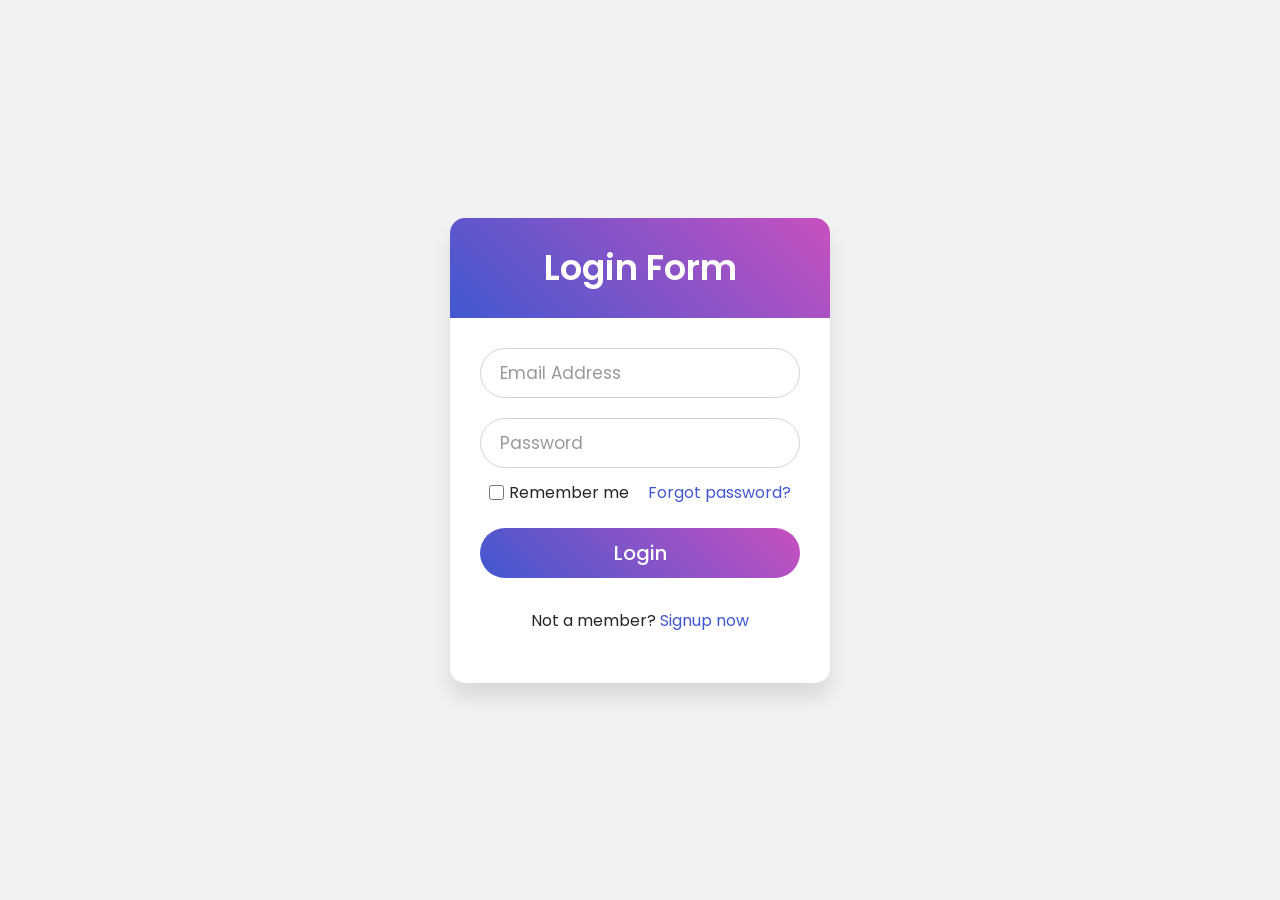
==== index.html @ 16fe7172 "updated" ====
<!DOCTYPE html>
<html lang="en" dir="ltr">
  <head>
    <meta charset="utf-8">
    <link rel="stylesheet" href="login.css">
  </head>
  <body>
    <div class="wrapper">
      <div class="title">
Login Form</div>
<form action="#">
        <div class="field">
          <input type="text" required>
          <label>Email Address</label>
        </div>
<div class="field">
          <input type="password" required>
          <label>Password</label>
        </div>
<div class="content">
          <div class="checkbox">
            <input type="checkbox" id="remember-me">
            <label for="remember-me">Remember me</label>
          </div>
<div class="pass-link">
<a href="#">Forgot password?</a></div>
</div>
<div class="field">
          <input type="submit" value="Login">
        </div>
<div class="signup-link">
Not a member? <a href="#">Signup now</a></div>
</form>
</div>
</body>
</html>
---- login.css ----
@import url('https://fonts.googleapis.com/css?family=Poppins:400,500,600,700&display=swap');
*{
  margin: 0;
  padding: 0;
  box-sizing: border-box;
  font-family: 'Poppins', sans-serif;
}
html,body{
  display: grid;
  height: 100%;
  width: 100%;
  place-items: center;
  background: #f2f2f2;
}
::selection{
  background: #4158d0;
  color: #fff;
}
.wrapper{
  width: 380px;
  background: #fff;
  border-radius: 15px;
  box-shadow: 0px 15px 20px rgba(0,0,0,0.1);
}
.wrapper .title{
  font-size: 35px;
  font-weight: 600;
  text-align: center;
  line-height: 100px;
  color: #fff;
  user-select: none;
  border-radius: 15px 15px 0 0;
  background: linear-gradient(-135deg, #c850c0, #4158d0);
}
.wrapper form{
  padding: 10px 30px 50px 30px;
}
.wrapper form .field{
  height: 50px;
  width: 100%;
  margin-top: 20px;
  position: relative;
}
.wrapper form .field input{
  height: 100%;
  width: 100%;
  outline: none;
  font-size: 17px;
  padding-left: 20px;
  border: 1px solid lightgrey;
  border-radius: 25px;
  transition: all 0.3s ease;
}
.wrapper form .field input:focus,
form .field input:valid{
  border-color: #4158d0;
}
.wrapper form .field label{
  position: absolute;
  top: 50%;
  left: 20px;
  color: #999999;
  font-weight: 400;
  font-size: 17px;
  pointer-events: none;
  transform: translateY(-50%);
  transition: all 0.3s ease;
}
form .field input:focus ~ label,
form .field input:valid ~ label{
  top: 0%;
  font-size: 16px;
  color: #4158d0;
  background: #fff;
  transform: translateY(-50%);
}
form .content{
  display: flex;
  width: 100%;
  height: 50px;
  font-size: 16px;
  align-items: center;
  justify-content: space-around;
}
form .content .checkbox{
  display: flex;
  align-items: center;
  justify-content: center;
}
form .content input{
  width: 15px;
  height: 15px;
  background: red;
}
form .content label{
  color: #262626;
  user-select: none;
  padding-left: 5px;
}
form .content .pass-link{
  color: "";
}
form .field input[type="submit"]{
  color: #fff;
  border: none;
  padding-left: 0;
  margin-top: -10px;
  font-size: 20px;
  font-weight: 500;
  cursor: pointer;
  background: linear-gradient(-135deg, #c850c0, #4158d0);
  transition: all 0.3s ease;
}
form .field input[type="submit"]:active{
  transform: scale(0.95);
}
form .signup-link{
  color: #262626;
  margin-top: 20px;
  text-align: center;
}
form .pass-link a,
form .signup-link a{
  color: #4158d0;
  text-decoration: none;
}
form .pass-link a:hover,
form .signup-link a:hover{
  text-decoration: underline;
}
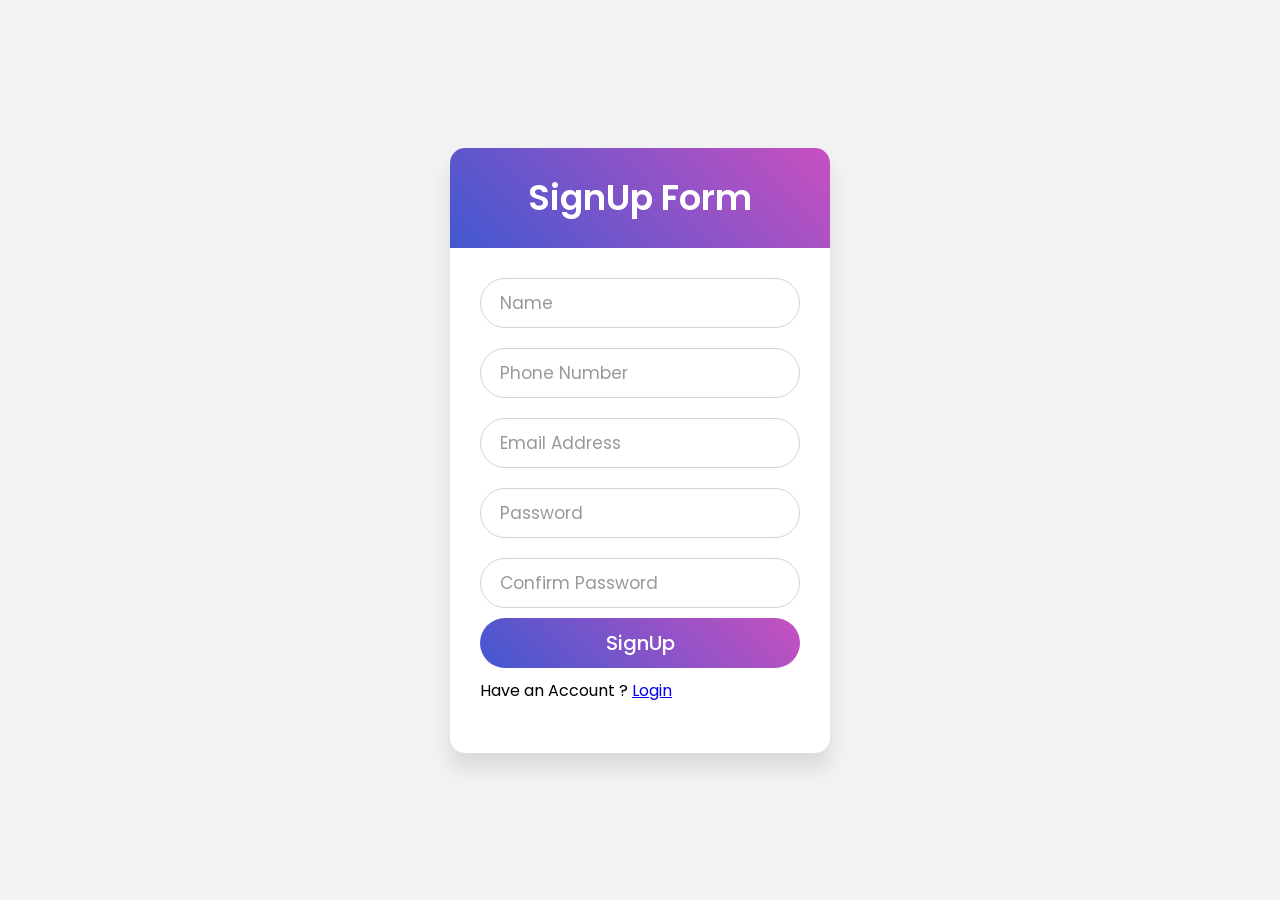
==== commit 55bdcc0e: "updated done" ====
--- a/index.html
+++ b/index.html
@@ -2,12 +2,22 @@
 <html lang="en" dir="ltr">
   <head>
     <meta charset="utf-8">
-    <link rel="stylesheet" href="login.css">
+    <link rel="stylesheet" href="signup.css">
   </head>
   <body>
     <div class="wrapper">
       <div class="title">
-Login Form</div>
+SignUp Form</div>
+<form action="#">
+        <div class="field">
+          <input type="text" required>
+          <label>Name</label>
+        </div>
+<form action="#">
+        <div class="field">
+          <input type="text" required>
+          <label>Phone Number</label>
+        </div>
 <form action="#">
         <div class="field">
           <input type="text" required>
@@ -17,19 +27,15 @@
           <input type="password" required>
           <label>Password</label>
         </div>
-<div class="content">
-          <div class="checkbox">
-            <input type="checkbox" id="remember-me">
-            <label for="remember-me">Remember me</label>
-          </div>
-<div class="pass-link">
-<a href="#">Forgot password?</a></div>
-</div>
 <div class="field">
-          <input type="submit" value="Login">
+          <input type="password" required>
+          <label>Confirm Password</label>
         </div>
-<div class="signup-link">
-Not a member? <a href="#">Signup now</a></div>
+<div class="field">
+          <input type="submit" value="SignUp">
+        </div>
+<div class="signin-link">
+Have an Account ? <a href="login.html">Login</a></div>
 </form>
 </div>
 </body>
--- a/signup.css
+++ b/signup.css
@@ -0,0 +1,130 @@
+@import url('https://fonts.googleapis.com/css?family=Poppins:400,500,600,700&display=swap');
+*{
+  margin: 0;
+  padding: 0;
+  box-sizing: border-box;
+  font-family: 'Poppins', sans-serif;
+}
+html,body{
+  display: grid;
+  height: 100%;
+  width: 100%;
+  place-items: center;
+  background: #f2f2f2;
+}
+::selection{
+  background: #4158d0;
+  color: #fff;
+}
+.wrapper{
+  width: 380px;
+  background: #fff;
+  border-radius: 15px;
+  box-shadow: 0px 15px 20px rgba(0,0,0,0.1);
+}
+.wrapper .title{
+  font-size: 35px;
+  font-weight: 600;
+  text-align: center;
+  line-height: 100px;
+  color: #fff;
+  user-select: none;
+  border-radius: 15px 15px 0 0;
+  background: linear-gradient(-135deg, #c850c0, #4158d0);
+}
+.wrapper form{
+  padding: 10px 30px 50px 30px;
+}
+.wrapper form .field{
+  height: 50px;
+  width: 100%;
+  margin-top: 20px;
+  position: relative;
+}
+.wrapper form .field input{
+  height: 100%;
+  width: 100%;
+  outline: none;
+  font-size: 17px;
+  padding-left: 20px;
+  border: 1px solid lightgrey;
+  border-radius: 25px;
+  transition: all 0.3s ease;
+}
+.wrapper form .field input:focus,
+form .field input:valid{
+  border-color: #4158d0;
+}
+.wrapper form .field label{
+  position: absolute;
+  top: 50%;
+  left: 20px;
+  color: #999999;
+  font-weight: 400;
+  font-size: 17px;
+  pointer-events: none;
+  transform: translateY(-50%);
+  transition: all 0.3s ease;
+}
+form .field input:focus ~ label,
+form .field input:valid ~ label{
+  top: 0%;
+  font-size: 16px;
+  color: #4158d0;
+  background: #fff;
+  transform: translateY(-50%);
+}
+form .content{
+  display: flex;
+  width: 100%;
+  height: 50px;
+  font-size: 16px;
+  align-items: center;
+  justify-content: space-around;
+}
+form .content .checkbox{
+  display: flex;
+  align-items: center;
+  justify-content: center;
+}
+form .content input{
+  width: 15px;
+  height: 15px;
+  background: red;
+}
+form .content label{
+  color: #262626;
+  user-select: none;
+  padding-left: 5px;
+}
+form .content .pass-link{
+  color: "";
+}
+form .field input[type="submit"]{
+  color: #fff;
+  border: none;
+  padding-left: 0;
+  margin-top: -10px;
+  font-size: 20px;
+  font-weight: 500;
+  cursor: pointer;
+  background: linear-gradient(-135deg, #c850c0, #4158d0);
+  transition: all 0.3s ease;
+}
+form .field input[type="submit"]:active{
+  transform: scale(0.95);
+}
+form .signup-link{
+  color: #262626;
+  margin-top: 20px;
+  text-align: center;
+}
+form .pass-link a,
+form .signup-link a{
+  color: #4158d0;
+  text-decoration: none;
+}
+form .pass-link a:hover,
+form .signup-link a:hover{
+  text-decoration: underline;
+}
